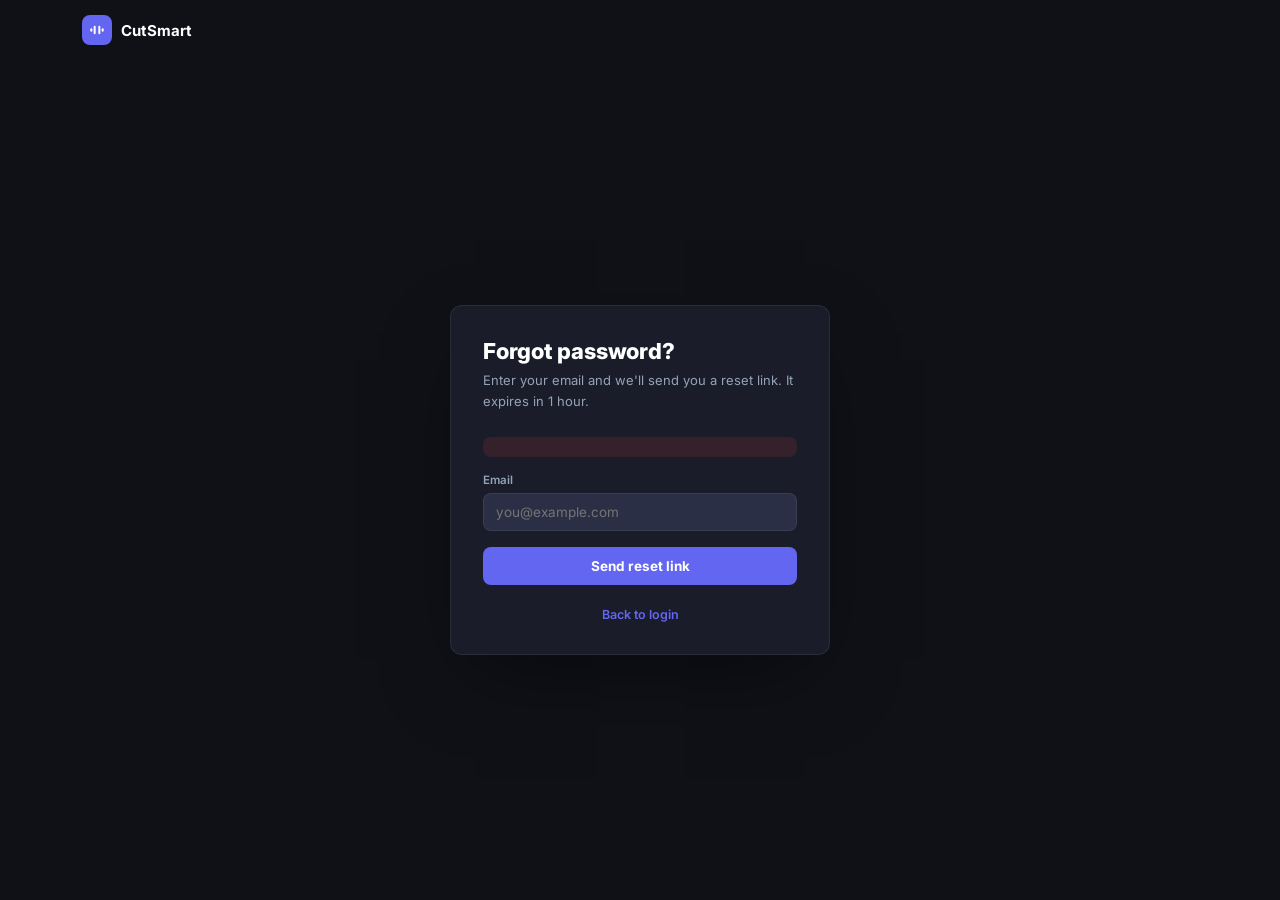
==== src/forgot_password.html @ c5cb3ff4 "Added some new files and updated the prev" ====
<!DOCTYPE html>
<html lang="en">

<head>
  <meta charset="UTF-8" />
  <meta name="viewport" content="width=device-width, initial-scale=1.0" />
  <title>Forgot Password — CutSmart</title>
  <link rel="preconnect" href="https://fonts.googleapis.com">
  <link href="https://fonts.googleapis.com/css2?family=Inter:wght@400;500;600;700;800&display=swap" rel="stylesheet">
  <style>
    :root {
      --bg: #0F1117;
      --card: #1A1D29;
      --card3: #2A2F45;
      --border: rgba(255, 255, 255, .07);
      --border2: rgba(255, 255, 255, .13);
      --primary: #6366F1;
      --primary-d: #4F46E5;
      --primary-g: rgba(99, 102, 241, .14);
      --success: #22C55E;
      --success-g: rgba(34, 197, 94, .12);
      --danger: #EF4444;
      --danger-g: rgba(239, 68, 68, .12);
      --t1: #fff;
      --t2: #94A3B8;
      --t3: #475569;
      --radius: 8px;
      --radius-lg: 12px;
      --tr: .16s cubic-bezier(.4, 0, .2, 1);
      --font: 'Inter', system-ui, sans-serif;
    }

    *,
    *::before,
    *::after {
      box-sizing: border-box;
      margin: 0;
      padding: 0
    }

    html {
      font-size: 15px
    }

    body {
      font-family: var(--font);
      background: var(--bg);
      color: var(--t1);
      min-height: 100vh;
      display: flex;
      flex-direction: column;
      align-items: center;
    }

    button {
      font-family: var(--font);
      cursor: pointer;
      border: none
    }

    input {
      font-family: var(--font);
      outline: none
    }

    .topbar {
      width: 100%;
      max-width: 1180px;
      height: 60px;
      display: flex;
      align-items: center;
      padding: 0 32px
    }

    .logo {
      display: flex;
      align-items: center;
      gap: 9px;
      font-weight: 700;
      font-size: 15px;
      text-decoration: none;
      color: var(--t1)
    }

    .logo-icon {
      width: 30px;
      height: 30px;
      background: var(--primary);
      border-radius: 8px;
      display: flex;
      align-items: center;
      justify-content: center
    }

    .wrap {
      flex: 1;
      display: flex;
      align-items: center;
      justify-content: center;
      width: 100%;
      padding: 20px
    }

    .card {
      width: 380px;
      background: var(--card);
      border: 1px solid var(--border);
      border-radius: var(--radius-lg);
      padding: 32px;
      box-shadow: 0 30px 80px -25px rgba(0, 0, 0, .55)
    }

    h1 {
      font-size: 22px;
      font-weight: 800;
      letter-spacing: -.01em;
      margin-bottom: 6px
    }

    .sub {
      font-size: 13px;
      color: var(--t2);
      margin-bottom: 26px;
      line-height: 1.6
    }

    label {
      display: block;
      font-size: 11.5px;
      font-weight: 600;
      color: var(--t2);
      margin-bottom: 6px;
      letter-spacing: .01em
    }

    .field {
      margin-bottom: 16px
    }

    input[type=email] {
      width: 100%;
      background: var(--card3);
      border: 1px solid var(--border);
      border-radius: var(--radius);
      color: var(--t1);
      font-size: 13.5px;
      padding: 10px 12px;
      transition: var(--tr)
    }

    input:focus {
      border-color: var(--primary);
      box-shadow: 0 0 0 3px var(--primary-g)
    }

    .submit {
      width: 100%;
      padding: 11px;
      border-radius: var(--radius);
      background: var(--primary);
      color: #fff;
      font-size: 13.5px;
      font-weight: 700;
      transition: var(--tr);
      margin-top: 6px;
      display: flex;
      align-items: center;
      justify-content: center;
      gap: 8px
    }

    .submit:hover:not(:disabled) {
      background: var(--primary-d);
      box-shadow: 0 0 20px rgba(99, 102, 241, .3)
    }

    .submit:disabled {
      opacity: .6;
      cursor: not-allowed
    }

    .spinner {
      width: 14px;
      height: 14px;
      border: 2px solid rgba(255, 255, 255, .4);
      border-top-color: #fff;
      border-radius: 50%;
      animation: spin .7s linear infinite;
      display: none
    }

    .submit.loading .spinner {
      display: inline-block
    }

    .submit.loading .btn-text {
      display: none
    }

    @keyframes spin {
      to {
        transform: rotate(360deg)
      }
    }

    .banner {
      font-size: 12.5px;
      padding: 10px 12px;
      border-radius: var(--radius);
      margin-bottom: 16px;
      display: none;
      align-items: center;
      gap: 8px
    }

    .banner.error {
      background: var(--danger-g);
      color: #FCA5A5;
      display: flex
    }

    .banner.success {
      background: var(--success-g);
      color: #86EFAC;
      display: flex
    }

    .foot {
      margin-top: 22px;
      text-align: center;
      font-size: 12.5px;
      color: var(--t2)
    }

    .foot a {
      color: var(--primary);
      text-decoration: none;
      font-weight: 600
    }

    .foot a:hover {
      text-decoration: underline
    }

    /* Success state */
    .success-state {
      display: none;
      text-align: center
    }

    .success-icon {
      width: 56px;
      height: 56px;
      background: var(--success-g);
      border-radius: 50%;
      display: flex;
      align-items: center;
      justify-content: center;
      margin: 0 auto 20px
    }

    .success-state h2 {
      font-size: 18px;
      font-weight: 800;
      margin-bottom: 8px
    }

    .success-state p {
      font-size: 13px;
      color: var(--t2);
      line-height: 1.6;
      margin-bottom: 24px
    }
  </style>
</head>

<body>

  <header class="topbar">
    <a class="logo" href="/welcome.html">
      <div class="logo-icon"><svg viewBox="0 0 24 24" fill="none" width="16" height="16">
          <rect x="2" y="9.5" width="3" height="5" rx="1.5" fill="white" />
          <rect x="7" y="5.5" width="3" height="13" rx="1.5" fill="white" />
          <rect x="14" y="5.5" width="3" height="13" rx="1.5" fill="white" />
          <rect x="19" y="9.5" width="3" height="5" rx="1.5" fill="white" />
        </svg></div>
      CutSmart
    </a>
  </header>

  <div class="wrap">
    <div class="card">
      <!-- Forgot password form -->
      <div id="formState">
        <h1>Forgot password?</h1>
        <p class="sub">Enter your email and we'll send you a reset link. It expires in 1 hour.</p>

        <div class="banner error" id="errBanner"></div>

        <form id="forgotForm" novalidate>
          <div class="field">
            <label for="email">Email</label>
            <input type="email" id="email" autocomplete="email" placeholder="you@example.com" required />
          </div>
          <button type="submit" class="submit" id="submitBtn">
            <span class="spinner"></span>
            <span class="btn-text">Send reset link</span>
          </button>
        </form>

        <div class="foot"><a href="/login">Back to login</a></div>
      </div>

      <!-- Success state -->
      <div class="success-state" id="successState">
        <div class="success-icon">
          <svg width="24" height="24" fill="none" viewBox="0 0 24 24">
            <path d="M4 4h16c1.1 0 2 .9 2 2v12c0 1.1-.9 2-2 2H4c-1.1 0-2-.9-2-2V6c0-1.1.9-2 2-2z" stroke="#22C55E"
              stroke-width="2" />
            <polyline points="22,6 12,13 2,6" stroke="#22C55E" stroke-width="2" />
          </svg>
        </div>
        <h2>Check your email</h2>
        <p>If that address is registered, a reset link is on its way. Check your inbox (and spam folder).</p>
        <a href="/login" class="submit" style="text-decoration:none">Back to login</a>
      </div>
    </div>
  </div>

  <script>
    const API = window.location.origin;

    document.getElementById('forgotForm').addEventListener('submit', async (e) => {
      e.preventDefault();
      const email = document.getElementById('email').value.trim();
      if (!email) { showError('Enter your email address.'); return; }

      const btn = document.getElementById('submitBtn');
      btn.disabled = true; btn.classList.add('loading');
      document.getElementById('errBanner').style.display = 'none';

      try {
        const r = await fetch(`${API}/auth/forgot-password`, {
          method: 'POST',
          headers: { 'Content-Type': 'application/json' },
          body: JSON.stringify({ email }),
        });
        // Always show success — server never reveals if email exists
        document.getElementById('formState').style.display = 'none';
        document.getElementById('successState').style.display = 'block';
      } catch {
        showError('Could not reach the server. Is it running?');
        btn.disabled = false; btn.classList.remove('loading');
      }
    });

    function showError(msg) {
      const b = document.getElementById('errBanner');
      b.textContent = msg; b.style.display = 'flex';
    }
  </script>
</body>

</html>
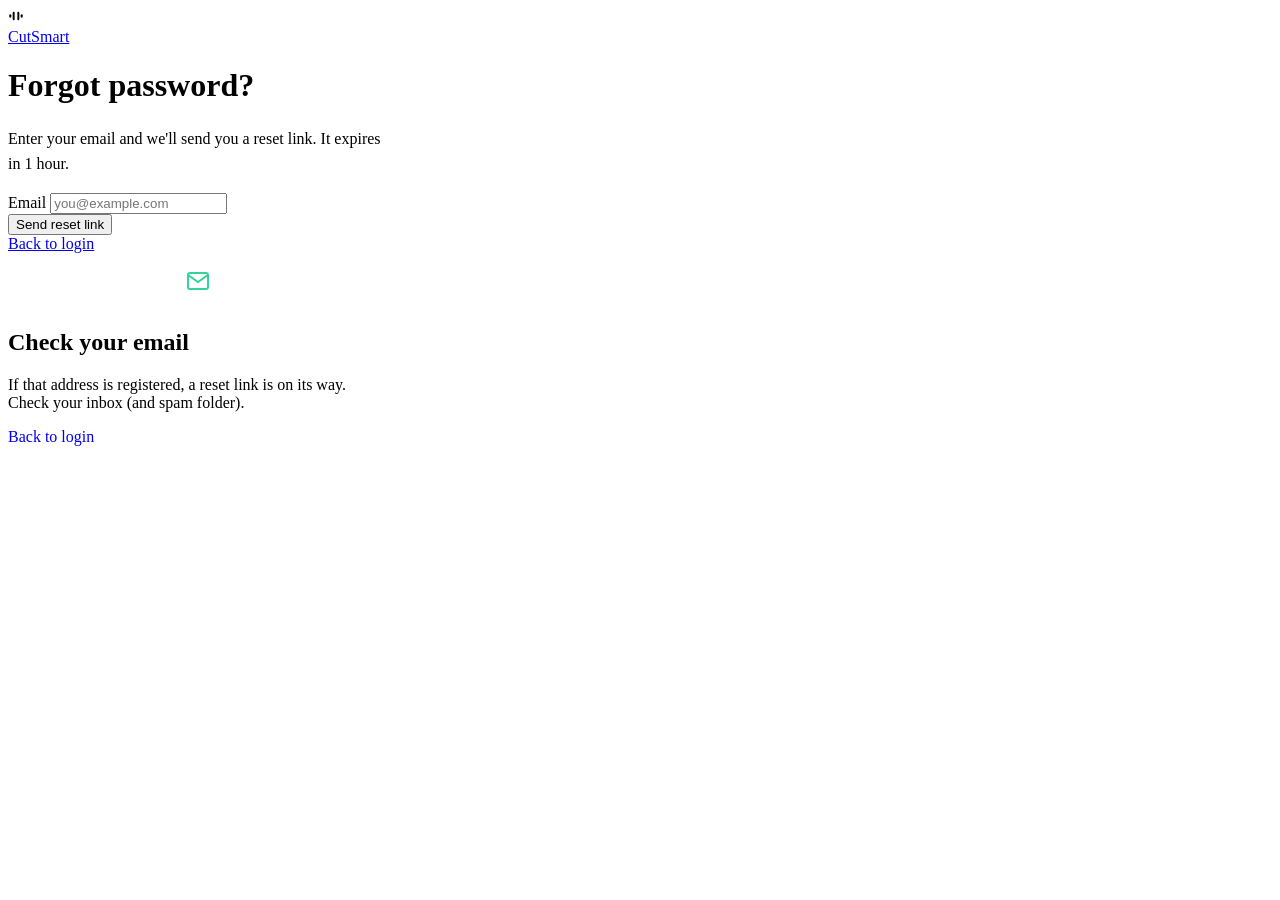
==== commit c8edab43: "Replace src with the current CutSmart Studio version Studio-only editor with live in-browser caption" ====
--- a/src/forgot_password.html
+++ b/src/forgot_password.html
@@ -7,247 +7,19 @@
   <title>Forgot Password — CutSmart</title>
   <link rel="preconnect" href="https://fonts.googleapis.com">
   <link href="https://fonts.googleapis.com/css2?family=Inter:wght@400;500;600;700;800&display=swap" rel="stylesheet">
+  <link rel="stylesheet" href="/assets/auth.css?v=20261123" />
   <style>
-    :root {
-      --bg: #0F1117;
-      --card: #1A1D29;
-      --card3: #2A2F45;
-      --border: rgba(255, 255, 255, .07);
-      --border2: rgba(255, 255, 255, .13);
-      --primary: #6366F1;
-      --primary-d: #4F46E5;
-      --primary-g: rgba(99, 102, 241, .14);
-      --success: #22C55E;
-      --success-g: rgba(34, 197, 94, .12);
-      --danger: #EF4444;
-      --danger-g: rgba(239, 68, 68, .12);
-      --t1: #fff;
-      --t2: #94A3B8;
-      --t3: #475569;
-      --radius: 8px;
-      --radius-lg: 12px;
-      --tr: .16s cubic-bezier(.4, 0, .2, 1);
-      --font: 'Inter', system-ui, sans-serif;
-    }
-
-    *,
-    *::before,
-    *::after {
-      box-sizing: border-box;
-      margin: 0;
-      padding: 0
-    }
-
-    html {
-      font-size: 15px
-    }
-
-    body {
-      font-family: var(--font);
-      background: var(--bg);
-      color: var(--t1);
-      min-height: 100vh;
-      display: flex;
-      flex-direction: column;
-      align-items: center;
-    }
-
-    button {
-      font-family: var(--font);
-      cursor: pointer;
-      border: none
-    }
-
-    input {
-      font-family: var(--font);
-      outline: none
-    }
-
-    .topbar {
-      width: 100%;
-      max-width: 1180px;
-      height: 60px;
-      display: flex;
-      align-items: center;
-      padding: 0 32px
-    }
-
-    .logo {
-      display: flex;
-      align-items: center;
-      gap: 9px;
-      font-weight: 700;
-      font-size: 15px;
-      text-decoration: none;
-      color: var(--t1)
-    }
-
-    .logo-icon {
-      width: 30px;
-      height: 30px;
-      background: var(--primary);
-      border-radius: 8px;
-      display: flex;
-      align-items: center;
-      justify-content: center
-    }
-
-    .wrap {
-      flex: 1;
-      display: flex;
-      align-items: center;
-      justify-content: center;
-      width: 100%;
-      padding: 20px
-    }
-
     .card {
       width: 380px;
-      background: var(--card);
-      border: 1px solid var(--border);
-      border-radius: var(--radius-lg);
-      padding: 32px;
-      box-shadow: 0 30px 80px -25px rgba(0, 0, 0, .55)
     }
-
-    h1 {
-      font-size: 22px;
-      font-weight: 800;
-      letter-spacing: -.01em;
-      margin-bottom: 6px
+    .sub {
+      line-height: 1.6;
     }
-
-    .sub {
-      font-size: 13px;
-      color: var(--t2);
-      margin-bottom: 26px;
-      line-height: 1.6
-    }
-
-    label {
-      display: block;
-      font-size: 11.5px;
-      font-weight: 600;
-      color: var(--t2);
-      margin-bottom: 6px;
-      letter-spacing: .01em
-    }
-
-    .field {
-      margin-bottom: 16px
-    }
-
-    input[type=email] {
-      width: 100%;
-      background: var(--card3);
-      border: 1px solid var(--border);
-      border-radius: var(--radius);
-      color: var(--t1);
-      font-size: 13.5px;
-      padding: 10px 12px;
-      transition: var(--tr)
-    }
-
-    input:focus {
-      border-color: var(--primary);
-      box-shadow: 0 0 0 3px var(--primary-g)
-    }
-
-    .submit {
-      width: 100%;
-      padding: 11px;
-      border-radius: var(--radius);
-      background: var(--primary);
-      color: #fff;
-      font-size: 13.5px;
-      font-weight: 700;
-      transition: var(--tr);
-      margin-top: 6px;
-      display: flex;
-      align-items: center;
-      justify-content: center;
-      gap: 8px
-    }
-
-    .submit:hover:not(:disabled) {
-      background: var(--primary-d);
-      box-shadow: 0 0 20px rgba(99, 102, 241, .3)
-    }
-
-    .submit:disabled {
-      opacity: .6;
-      cursor: not-allowed
-    }
-
-    .spinner {
-      width: 14px;
-      height: 14px;
-      border: 2px solid rgba(255, 255, 255, .4);
-      border-top-color: #fff;
-      border-radius: 50%;
-      animation: spin .7s linear infinite;
-      display: none
-    }
-
-    .submit.loading .spinner {
-      display: inline-block
-    }
-
-    .submit.loading .btn-text {
-      display: none
-    }
-
-    @keyframes spin {
-      to {
-        transform: rotate(360deg)
-      }
-    }
-
-    .banner {
-      font-size: 12.5px;
-      padding: 10px 12px;
-      border-radius: var(--radius);
-      margin-bottom: 16px;
-      display: none;
-      align-items: center;
-      gap: 8px
-    }
-
-    .banner.error {
-      background: var(--danger-g);
-      color: #FCA5A5;
-      display: flex
-    }
-
     .banner.success {
       background: var(--success-g);
       color: #86EFAC;
-      display: flex
+      display: flex;
     }
-
-    .foot {
-      margin-top: 22px;
-      text-align: center;
-      font-size: 12.5px;
-      color: var(--t2)
-    }
-
-    .foot a {
-      color: var(--primary);
-      text-decoration: none;
-      font-weight: 600
-    }
-
-    .foot a:hover {
-      text-decoration: underline
-    }
-
-    /* Success state */
-    .success-state {
-      display: none;
-      text-align: center
-    }
-
     .success-icon {
       width: 56px;
       height: 56px;
@@ -256,22 +28,11 @@
       display: flex;
       align-items: center;
       justify-content: center;
-      margin: 0 auto 20px
-    }
-
-    .success-state h2 {
-      font-size: 18px;
-      font-weight: 800;
-      margin-bottom: 8px
-    }
-
-    .success-state p {
-      font-size: 13px;
-      color: var(--t2);
-      line-height: 1.6;
-      margin-bottom: 24px
+      margin: 0 auto 20px;
     }
   </style>
+  <link rel="stylesheet" href="/assets/theme.css?v=20261123" />
+<link href="https://fonts.googleapis.com/css2?family=DM+Sans:wght@500;600;700&display=swap" rel="stylesheet">
 </head>
 
 <body>
@@ -279,10 +40,10 @@
   <header class="topbar">
     <a class="logo" href="/welcome.html">
       <div class="logo-icon"><svg viewBox="0 0 24 24" fill="none" width="16" height="16">
-          <rect x="2" y="9.5" width="3" height="5" rx="1.5" fill="white" />
-          <rect x="7" y="5.5" width="3" height="13" rx="1.5" fill="white" />
-          <rect x="14" y="5.5" width="3" height="13" rx="1.5" fill="white" />
-          <rect x="19" y="9.5" width="3" height="5" rx="1.5" fill="white" />
+          <rect x="2" y="9.5" width="3" height="5" rx="1.5" fill="#0A0A0B" />
+          <rect x="7" y="5.5" width="3" height="13" rx="1.5" fill="#0A0A0B" />
+          <rect x="14" y="5.5" width="3" height="13" rx="1.5" fill="#0A0A0B" />
+          <rect x="19" y="9.5" width="3" height="5" rx="1.5" fill="#0A0A0B" />
         </svg></div>
       CutSmart
     </a>
@@ -315,9 +76,9 @@
       <div class="success-state" id="successState">
         <div class="success-icon">
           <svg width="24" height="24" fill="none" viewBox="0 0 24 24">
-            <path d="M4 4h16c1.1 0 2 .9 2 2v12c0 1.1-.9 2-2 2H4c-1.1 0-2-.9-2-2V6c0-1.1.9-2 2-2z" stroke="#22C55E"
+            <path d="M4 4h16c1.1 0 2 .9 2 2v12c0 1.1-.9 2-2 2H4c-1.1 0-2-.9-2-2V6c0-1.1.9-2 2-2z" stroke="#34D399"
               stroke-width="2" />
-            <polyline points="22,6 12,13 2,6" stroke="#22C55E" stroke-width="2" />
+            <polyline points="22,6 12,13 2,6" stroke="#34D399" stroke-width="2" />
           </svg>
         </div>
         <h2>Check your email</h2>
@@ -327,8 +88,10 @@
     </div>
   </div>
 
+  <script src="/assets/ui.js?v=20261123"></script>
+  <script src="/assets/session.js?v=20261123"></script>
+  <script src="/assets/api.js?v=20261123"></script>
   <script>
-    const API = window.location.origin;
 
     document.getElementById('forgotForm').addEventListener('submit', async (e) => {
       e.preventDefault();
@@ -340,16 +103,13 @@
       document.getElementById('errBanner').style.display = 'none';
 
       try {
-        const r = await fetch(`${API}/auth/forgot-password`, {
-          method: 'POST',
-          headers: { 'Content-Type': 'application/json' },
-          body: JSON.stringify({ email }),
-        });
-        // Always show success — server never reveals if email exists
+        await api('/auth/forgot-password', { json: { email }, redirect: false, fallback: 'Could not send a reset link. Try again shortly.' });
+        // 200 whether or not the email exists: the server never reveals which
         document.getElementById('formState').style.display = 'none';
         document.getElementById('successState').style.display = 'block';
-      } catch {
-        showError('Could not reach the server. Is it running?');
+      } catch (err) {
+        showError(err.status === 422 ? 'Enter a valid email address.'
+          : err.status ? 'Could not send a reset link. Try again shortly.' : err.message);
         btn.disabled = false; btn.classList.remove('loading');
       }
     });
